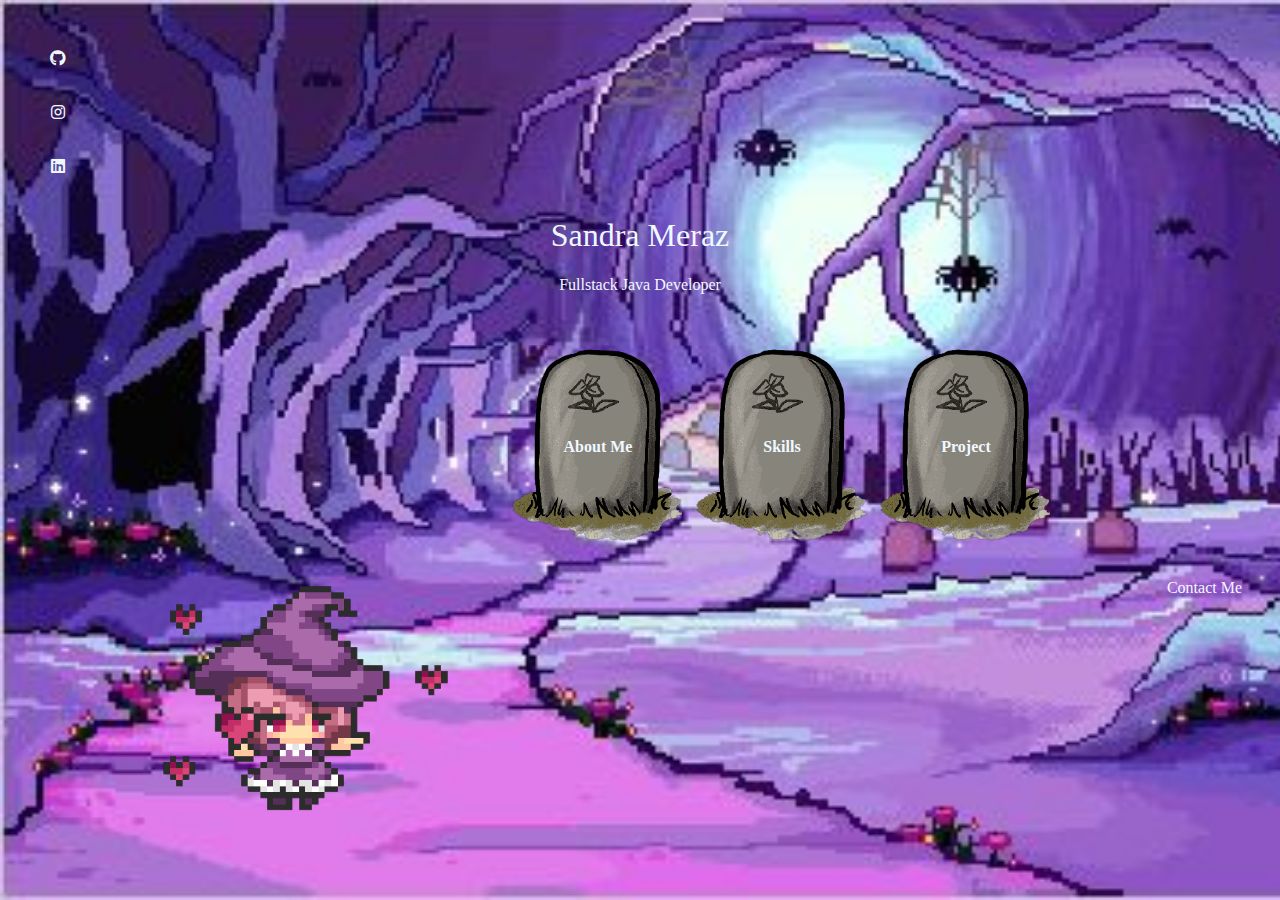
==== index.html @ a378441b "Se crea página index y hoja de estilos de página principal" ====
<!doctype html>
<html lang="en">
  <head>
    <meta charset="utf-8">
    <meta name="viewport" content="width=device-width, initial-scale=1">
    <title>Portafolio SM</title>
    <link href="https://cdn.jsdelivr.net/npm/bootstrap@5.3.2/dist/css/bootstrap.min.css" rel="stylesheet" integrity="sha384-T3c6CoIi6uLrA9TneNEoa7RxnatzjcDSCmG1MXxSR1GAsXEV/Dwwykc2MPK8M2HN" crossorigin="anonymous">
    <link rel="stylesheet" href="https://cdnjs.cloudflare.com/ajax/libs/font-awesome/6.2.1/css/all.min.css">
    <link rel="stylesheet" href="./styles.css">

</head>

  <body>
    <header>
        <div class="wrapper">
            <div class="box vertical">
                <a href="#"><i class="fa-brands fa-github"></i></a>
            <a href="#"><i class="fab fa-instagram"></i></a>
            <a href="#"><i class="fab fa-linkedin"></i></a>
            </div>
          </div>
            <div class="box horizontal">
                <h1>Sandra Meraz</h1>
                <h4>Fullstack Java Developer</h4>
            </div>
    </header>
    
    <div class="tumbas">
    <div class="containergrave">
        <div>
            <img src="./src/img/grave-removebg-preview (1).png" alt="tumba" style="height: 200px; width: 180px;">
            <div class="tumba">
                <a href="">About Me</a>
            </div>
        </div>
    </div>
    <div class="containergrave">
        <div>
            <img src="./src/img/grave-removebg-preview (1).png" alt="tumba" style="height: 200px; width: 180px;">
            <div class="tumba">
                <a href="">Skills</a>
            </div>
        </div>
    </div>
    <div class="containergrave">
        <div>
            <img src="./src/img/grave-removebg-preview (1).png" alt="tumba" style="height: 200px; width: 180px;">
            <div class="tumba">
                <a href="">Project</a>
            </div>
        </div>
    </div>
    </div>
    <footer>
        <div class="containerwitch">
            <img src="./src/img/yo.png" alt="bruja" class="witch" style="height: 234px; width: 295px;">
        </div>
        <a href="#"> Contact Me</a>
    </footer>
    <script src="https://cdn.jsdelivr.net/npm/bootstrap@5.3.2/dist/js/bootstrap.bundle.min.js" integrity="sha384-C6RzsynM9kWDrMNeT87bh95OGNyZPhcTNXj1NW7RuBCsyN/o0jlpcV8Qyq46cDfL" crossorigin="anonymous"></script>
  </body>
</html>
---- styles.css ----
@import url(https://fonts.google.com/specimen/Butcherman?query=butcherman);
@import url(https://fonts.google.com/specimen/Chela+One?query=chela);
@import url(https://fonts.google.com/specimen/Denk+One?query=denk);

*{
    background-image: url(./src/img/background.jpg);
    background-repeat: no-repeat;
    background-attachment: fixed;
    background-size: cover;
    color: aliceblue;
}

header{
padding-bottom: 30px;
}
header h1{
    /* Sandra Meraz */
    font-family: 'Butcherman';
    font-style: normal;
    font-weight: 400;
    text-align: center;
    color: aliceblue;

}
header h4{
    /* Fullstack Java Developer */
    font-family: 'Chela One';
    font-style: normal;
    font-weight: 400;
    text-align: center;
    color: aliceblue;

}
.horizontal {
    writing-mode: horizontal-tb;
    display: flexbox;
    align-items: center;
  }
  
  .vertical {
    writing-mode: vertical-rl;
    padding-left: 30px;
    padding-top: 30px;
  }

.wrapper a{
    display: inline-block;
    min-height: 40px;
    width: 40px;
    background-color: rgba(255, 255, 255, 0.2);
    margin: 0 10px 10px 0;
    text-align: center;
    line-height: 40px;
    border-radius: 50%;
    color: aliceblue;
    transition: all .5s ease;
}
.wrapper a:hover{
    background-color: darkorchid;
}

.tumbas{
    display: flexbox;
    justify-content: right;
    position: relative;
    left: 500px;
}
.containergrave{
    position: relative;
    display: inline-block;
    text-align: center;
    background:none;
}
.tumba a{
    position: absolute;
    top: 50%;
    left: 50%;
    transform: translate(-50%, -50%);
    background: none;
    color:aliceblue;
    text-decoration: none;
    transition: all .5s ease;
    font-weight: bold;
}
.tumba a:hover{
    color: darkorchid;
    padding-left: 6px;
}
.sociales{
    position: fixed;
    align-items: center;
}
.containerwitch{
    position:absolute;
    padding-left: 120px;
    
}
footer{
    text-align: right;
    padding: 30px;
}
footer a{
    color: aliceblue;
    font-family: 'Denk One';
    text-align: right;
    text-decoration: none;
    border-top: 5px aliceblue;
    border-bottom: 5px aliceblue;
}
/*Animación*/
@keyframes witch{
    from{opacity: 1;}
    to{opacity: 0;}
}
.witch{
    animation-name: witch;
    animation-duration: 4s;
    animation-iteration-count: infinite;
    animation-direction:alternate-reverse;
}
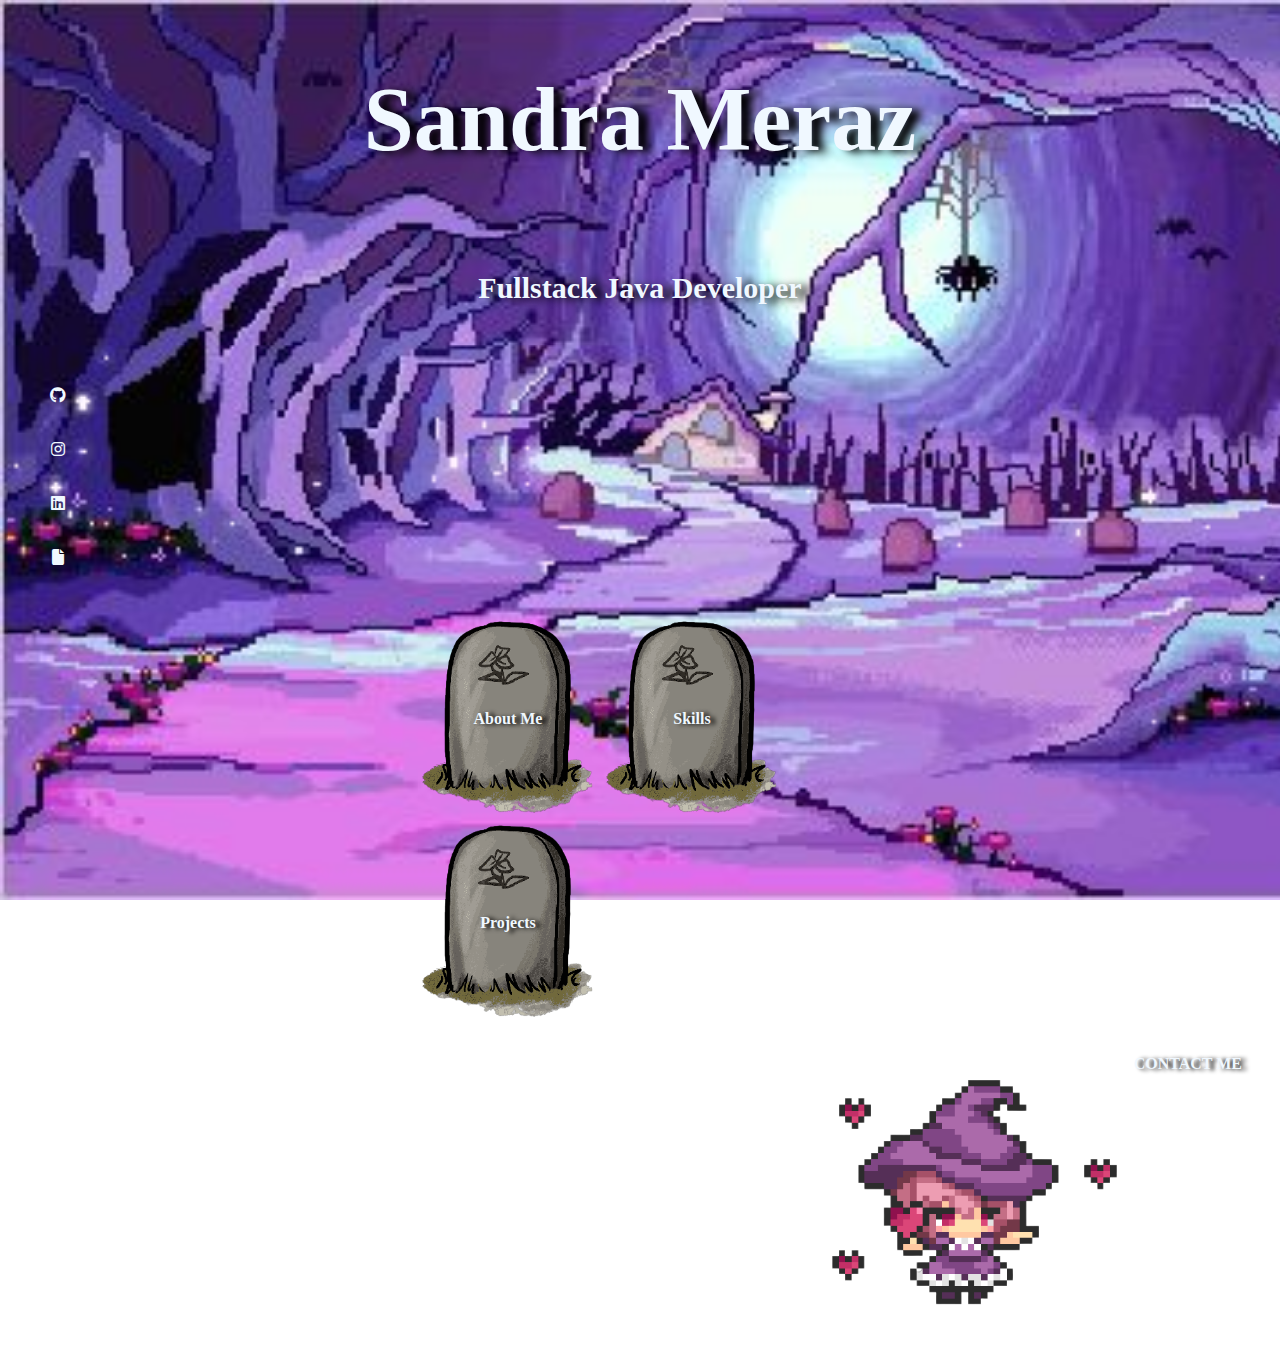
==== commit 9b0bfc33: "Se modifica página about me para que coincida con el diseño de figma" ====
--- a/index.html
+++ b/index.html
@@ -7,55 +7,60 @@
     <link href="https://cdn.jsdelivr.net/npm/bootstrap@5.3.2/dist/css/bootstrap.min.css" rel="stylesheet" integrity="sha384-T3c6CoIi6uLrA9TneNEoa7RxnatzjcDSCmG1MXxSR1GAsXEV/Dwwykc2MPK8M2HN" crossorigin="anonymous">
     <link rel="stylesheet" href="https://cdnjs.cloudflare.com/ajax/libs/font-awesome/6.2.1/css/all.min.css">
     <link rel="stylesheet" href="./styles.css">
-
+    <link rel="shortcut icon" href="./src/img/yo.png" type="image/x-icon">
 </head>
 
   <body>
-    <header>
+    <header class="header">
         <div class="wrapper">
-            <div class="box vertical">
-                <a href="#"><i class="fa-brands fa-github"></i></a>
-            <a href="#"><i class="fab fa-instagram"></i></a>
-            <a href="#"><i class="fab fa-linkedin"></i></a>
-            </div>
-          </div>
+         
             <div class="box horizontal">
                 <h1>Sandra Meraz</h1>
                 <h4>Fullstack Java Developer</h4>
             </div>
+            <div class="box vertical">
+                <a href="https://github.com/SandraMolko"><i class="fa-brands fa-github"></i></a>
+            <a href="https://www.instagram.com/sandramolko/"><i class="fab fa-instagram"></i></a>
+            <a href="https://www.linkedin.com/in/sandra-nallely-meraz-rom%C3%A1n-88569b11a/"><i class="fab fa-linkedin"></i></a>
+            <a href="./src/doc/Sandra_Nallely_Meraz_Román_-_Desarrollador_Fullstack_Java_Jr.pdf" download="Sandra_Nallely_Meraz_Román_-_Desarrollador_Fullstack_Java_Jr.pdf"><i class="fa-solid fa-file"></i></a>
+            </div>
+        </div>
     </header>
-    
+
+    <article class="main">
     <div class="tumbas">
-    <div class="containergrave">
-        <div>
-            <img src="./src/img/grave-removebg-preview (1).png" alt="tumba" style="height: 200px; width: 180px;">
-            <div class="tumba">
-                <a href="">About Me</a>
+        <div class="containergrave">
+            <div>
+                <img src="./src/img/grave-removebg-preview (1).png" alt="tumba" style="height: 200px; width: 180px;">
+                <div class="tumba">
+                    <a href="./aboutme.html">About Me</a>
+                </div>
+            </div>
+        </div>
+        <div class="containergrave">
+            <div>
+                <img src="./src/img/grave-removebg-preview (1).png" alt="tumba" style="height: 200px; width: 180px;">
+                <div class="tumba">
+                    <a href="./skills.html">Skills</a>
+                </div>
+            </div>
+        </div>
+        <div class="containergrave">
+            <div>
+                <img src="./src/img/grave-removebg-preview (1).png" alt="tumba" style="height: 200px; width: 180px;">
+                <div class="tumba">
+                    <a href="./projects.html">Projects</a>
+                </div>
             </div>
         </div>
     </div>
-    <div class="containergrave">
-        <div>
-            <img src="./src/img/grave-removebg-preview (1).png" alt="tumba" style="height: 200px; width: 180px;">
-            <div class="tumba">
-                <a href="">Skills</a>
-            </div>
-        </div>
-    </div>
-    <div class="containergrave">
-        <div>
-            <img src="./src/img/grave-removebg-preview (1).png" alt="tumba" style="height: 200px; width: 180px;">
-            <div class="tumba">
-                <a href="">Project</a>
-            </div>
-        </div>
-    </div>
-    </div>
-    <footer>
+    </article>
+
+    <footer class="footer">
+        <a href="#"> CONTACT ME</a>
         <div class="containerwitch">
             <img src="./src/img/yo.png" alt="bruja" class="witch" style="height: 234px; width: 295px;">
         </div>
-        <a href="#"> Contact Me</a>
     </footer>
     <script src="https://cdn.jsdelivr.net/npm/bootstrap@5.3.2/dist/js/bootstrap.bundle.min.js" integrity="sha384-C6RzsynM9kWDrMNeT87bh95OGNyZPhcTNXj1NW7RuBCsyN/o0jlpcV8Qyq46cDfL" crossorigin="anonymous"></script>
   </body>
--- a/styles.css
+++ b/styles.css
@@ -17,23 +17,27 @@
     /* Sandra Meraz */
     font-family: 'Butcherman';
     font-style: normal;
-    font-weight: 400;
+    font-weight:bold;
     text-align: center;
     color: aliceblue;
+    text-shadow: black 10px 2px 8px;
+    font-size: 90px;
 
 }
 header h4{
     /* Fullstack Java Developer */
     font-family: 'Chela One';
     font-style: normal;
-    font-weight: 400;
+    font-weight: bold;
     text-align: center;
     color: aliceblue;
+    text-shadow: black 10px 2px 8px;
+    font-size: 30px;
 
 }
 .horizontal {
     writing-mode: horizontal-tb;
-    display: flexbox;
+    display:grid;
     align-items: center;
   }
   
@@ -63,7 +67,8 @@
     display: flexbox;
     justify-content: right;
     position: relative;
-    left: 500px;
+    grid-template-columns: 100% 2fr;
+    margin: 0 410px
 }
 .containergrave{
     position: relative;
@@ -81,6 +86,8 @@
     text-decoration: none;
     transition: all .5s ease;
     font-weight: bold;
+    text-shadow: black 5px 1px 4px;
+    font-family: 'Denk One';
 }
 .tumba a:hover{
     color: darkorchid;
@@ -90,11 +97,7 @@
     position: fixed;
     align-items: center;
 }
-.containerwitch{
-    position:absolute;
-    padding-left: 120px;
-    
-}
+
 footer{
     text-align: right;
     padding: 30px;
@@ -106,6 +109,16 @@
     text-decoration: none;
     border-top: 5px aliceblue;
     border-bottom: 5px aliceblue;
+    transition: all .5s ease;
+    font-weight: bold;
+    text-shadow: black 5px 1px 4px;
+}
+footer a:hover{
+    color: darkorchid;
+    padding-right: 6px;
+}
+.containerwitch{
+    margin: 0 120px;
 }
 /*Animación*/
 @keyframes witch{
@@ -118,3 +131,14 @@
     animation-iteration-count: infinite;
     animation-direction:alternate-reverse;
 }
+@media(max-width:991px){
+    .tumbas{
+        text-align: center;
+        position: fixed;
+        align-items: center;
+    }
+    .footer{
+        width: 100%;
+        margin-bottom: 30px;
+    }
+}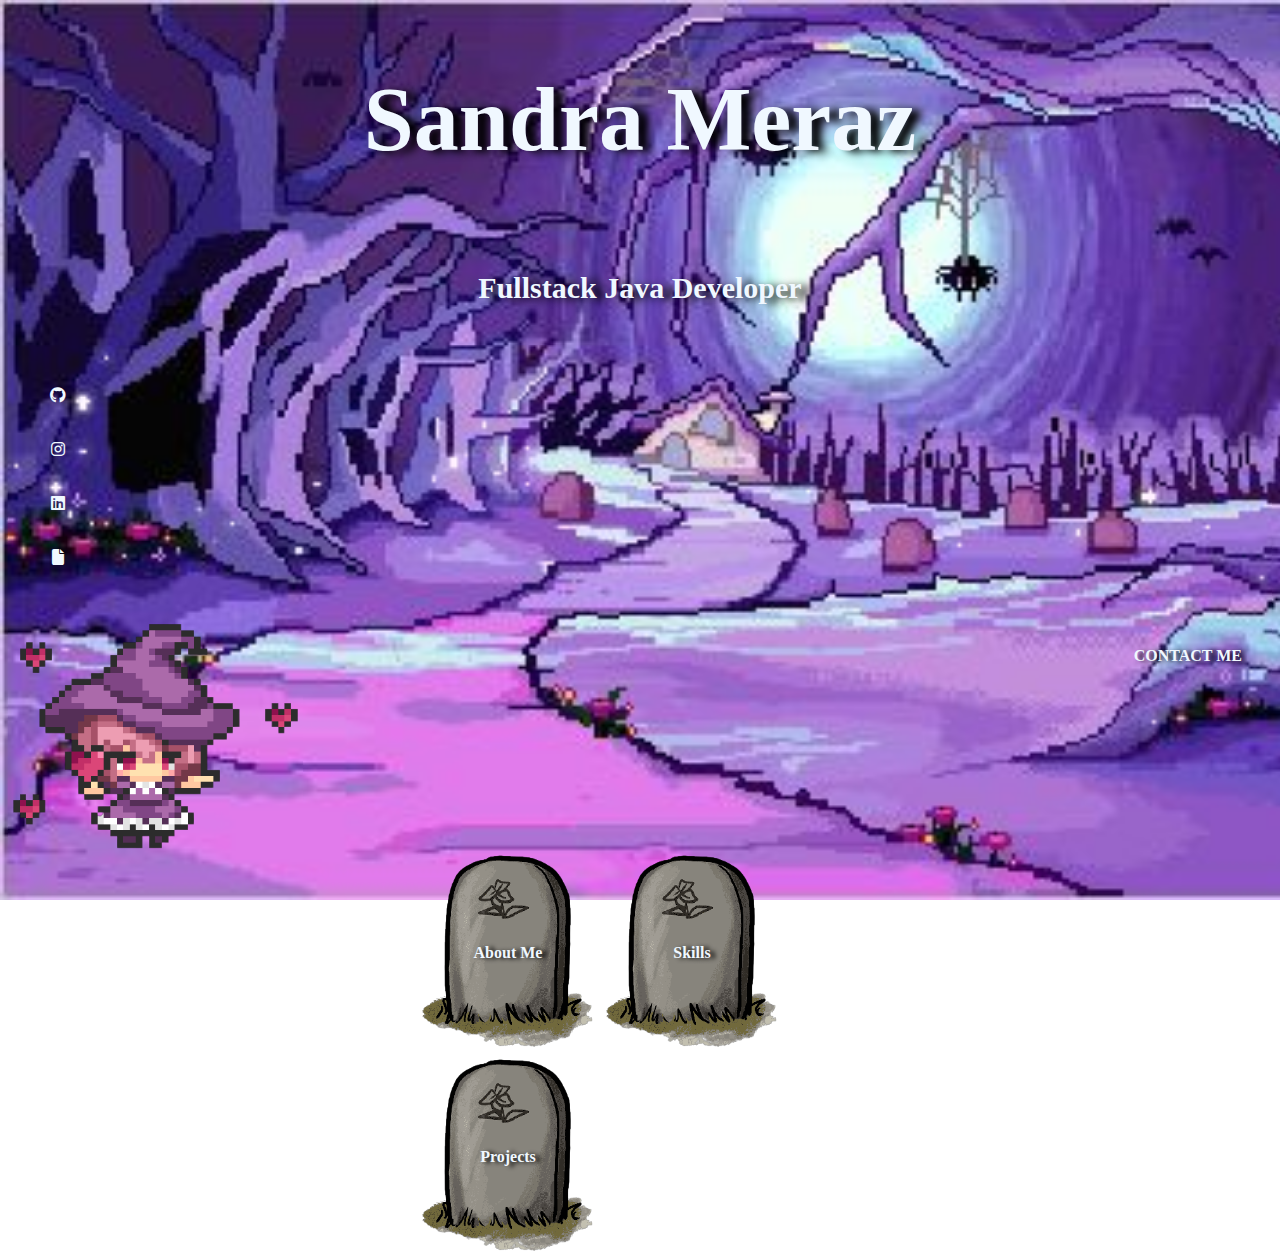
==== commit 3d553e82: "Agregué floats y ayudita que me dio Amy" ====
--- a/index.html
+++ b/index.html
@@ -28,6 +28,7 @@
     </header>
 
     <article class="main">
+            <img src="./src/img/yo.png" alt="bruja" class="witch" style="height: 234px; width: 295px; float:left;" >
     <div class="tumbas">
         <div class="containergrave">
             <div>
@@ -58,9 +59,6 @@
 
     <footer class="footer">
         <a href="#"> CONTACT ME</a>
-        <div class="containerwitch">
-            <img src="./src/img/yo.png" alt="bruja" class="witch" style="height: 234px; width: 295px;">
-        </div>
     </footer>
     <script src="https://cdn.jsdelivr.net/npm/bootstrap@5.3.2/dist/js/bootstrap.bundle.min.js" integrity="sha384-C6RzsynM9kWDrMNeT87bh95OGNyZPhcTNXj1NW7RuBCsyN/o0jlpcV8Qyq46cDfL" crossorigin="anonymous"></script>
   </body>
--- a/styles.css
+++ b/styles.css
@@ -68,7 +68,9 @@
     justify-content: right;
     position: relative;
     grid-template-columns: 100% 2fr;
-    margin: 0 410px
+    margin: 0 410px;
+    float: right;
+
 }
 .containergrave{
     position: relative;
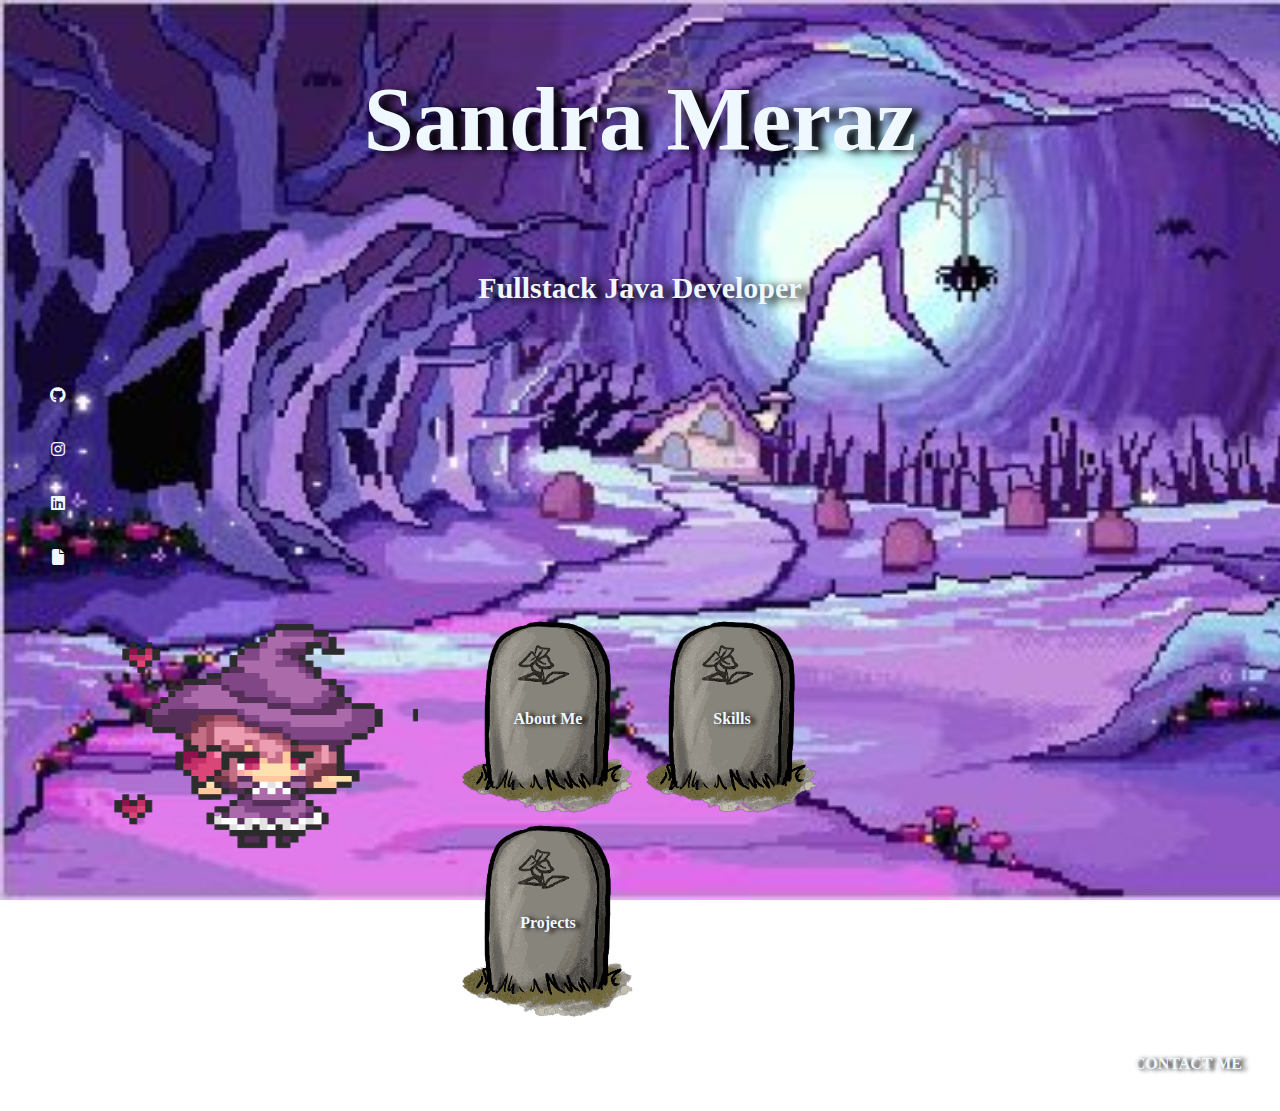
==== commit fc199dc3: "Se agregaron cambios en página about me" ====
--- a/index.html
+++ b/index.html
@@ -28,7 +28,7 @@
     </header>
 
     <article class="main">
-            <img src="./src/img/yo.png" alt="bruja" class="witch" style="height: 234px; width: 295px; float:left;" >
+            <img src="./src/img/yo.png" alt="bruja" class="witch" style="height: 234px; width: 350px; float:left;" >
     <div class="tumbas">
         <div class="containergrave">
             <div>
--- a/styles.css
+++ b/styles.css
@@ -68,9 +68,7 @@
     justify-content: right;
     position: relative;
     grid-template-columns: 100% 2fr;
-    margin: 0 410px;
-    float: right;
-
+    margin: 0 410px
 }
 .containergrave{
     position: relative;
@@ -119,8 +117,8 @@
     color: darkorchid;
     padding-right: 6px;
 }
-.containerwitch{
-    margin: 0 120px;
+.witch{
+    padding-left: 100px;
 }
 /*Animación*/
 @keyframes witch{
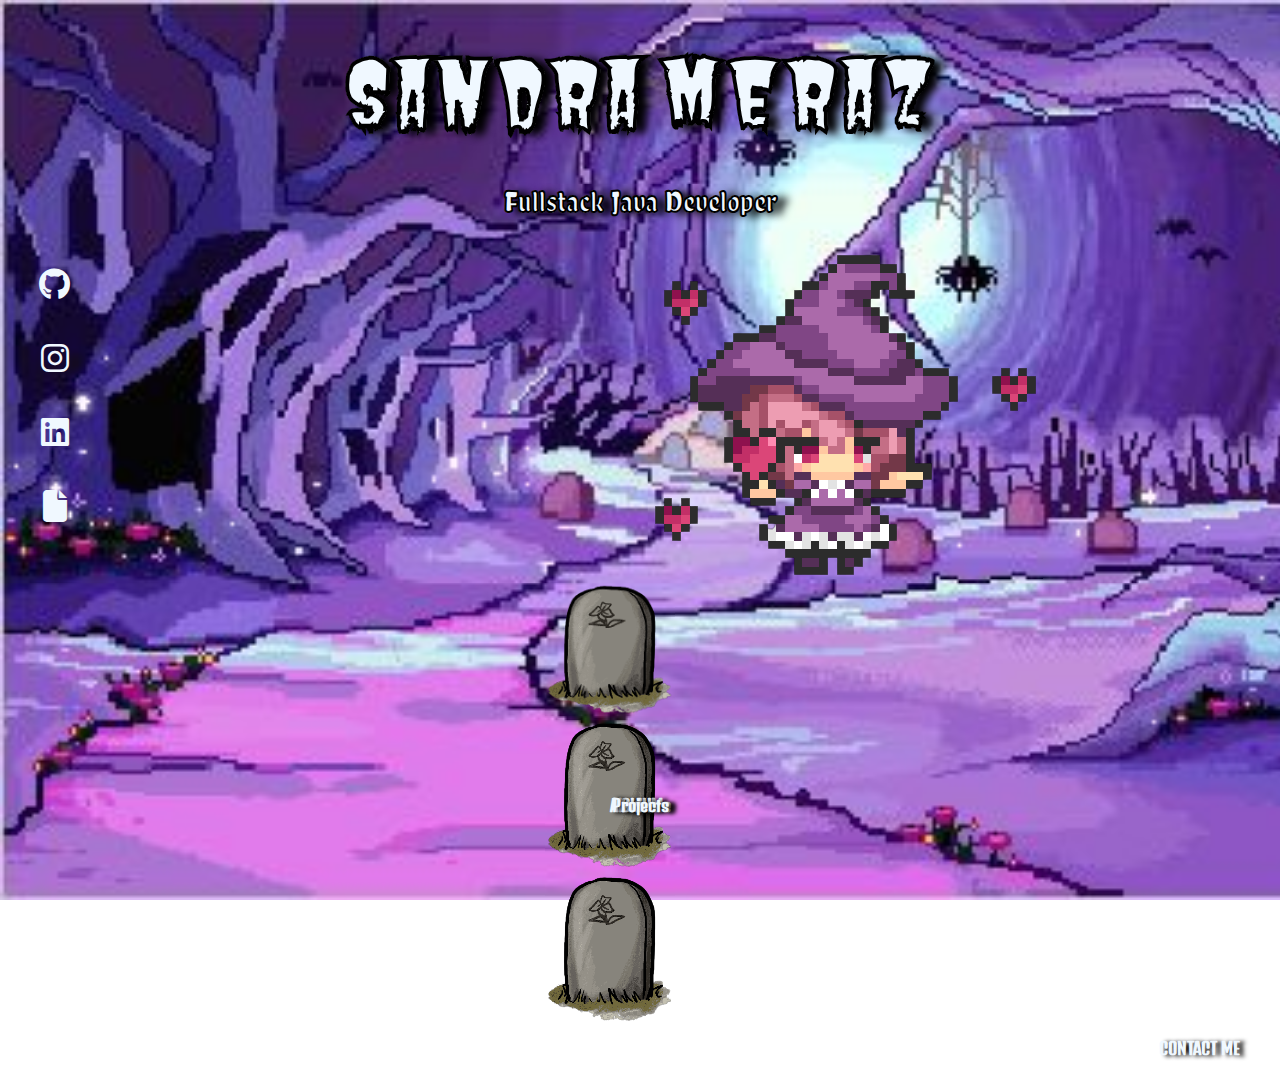
==== commit af923abd: "se corrige responsivo de home" ====
--- a/index.html
+++ b/index.html
@@ -5,61 +5,80 @@
     <meta name="viewport" content="width=device-width, initial-scale=1">
     <title>Portafolio SM</title>
     <link href="https://cdn.jsdelivr.net/npm/bootstrap@5.3.2/dist/css/bootstrap.min.css" rel="stylesheet" integrity="sha384-T3c6CoIi6uLrA9TneNEoa7RxnatzjcDSCmG1MXxSR1GAsXEV/Dwwykc2MPK8M2HN" crossorigin="anonymous">
+    <link rel="stylesheet" href="./styles.css">
+    <link rel="preconnect" href="https://fonts.googleapis.com">
+    <link rel="preconnect" href="https://fonts.gstatic.com" crossorigin>
+    <link href="https://fonts.googleapis.com/css2?family=Butcherman&family=Chela+One&family=Denk+One&display=swap" rel="stylesheet">
     <link rel="stylesheet" href="https://cdnjs.cloudflare.com/ajax/libs/font-awesome/6.2.1/css/all.min.css">
-    <link rel="stylesheet" href="./styles.css">
     <link rel="shortcut icon" href="./src/img/yo.png" type="image/x-icon">
-</head>
+  </head>
 
-  <body>
+  <body class="grid-container">
+
+    <!--Nombre-->
     <header class="header">
-        <div class="wrapper">
-         
-            <div class="box horizontal">
-                <h1>Sandra Meraz</h1>
-                <h4>Fullstack Java Developer</h4>
-            </div>
-            <div class="box vertical">
-                <a href="https://github.com/SandraMolko"><i class="fa-brands fa-github"></i></a>
-            <a href="https://www.instagram.com/sandramolko/"><i class="fab fa-instagram"></i></a>
-            <a href="https://www.linkedin.com/in/sandra-nallely-meraz-rom%C3%A1n-88569b11a/"><i class="fab fa-linkedin"></i></a>
-            <a href="./src/doc/Sandra_Nallely_Meraz_Román_-_Desarrollador_Fullstack_Java_Jr.pdf" download="Sandra_Nallely_Meraz_Román_-_Desarrollador_Fullstack_Java_Jr.pdf"><i class="fa-solid fa-file"></i></a>
-            </div>
-        </div>
+    <h1>Sandra Meraz</h1>
+    <h4>Fullstack Java Developer</h4>
     </header>
 
-    <article class="main">
-            <img src="./src/img/yo.png" alt="bruja" class="witch" style="height: 234px; width: 350px; float:left;" >
-    <div class="tumbas">
-        <div class="containergrave">
-            <div>
-                <img src="./src/img/grave-removebg-preview (1).png" alt="tumba" style="height: 200px; width: 180px;">
-                <div class="tumba">
-                    <a href="./aboutme.html">About Me</a>
-                </div>
+    <!--Social Media-->
+    <section class="section">
+      <div class="container">
+      <div class="wrapper">
+          <div class="box vertical">
+              <a href="https://github.com/SandraMolko" style="background-color: rgba(255, 255, 255, 0.2)"><i class="fa-brands fa-github fa-2x"></i></a>
+          <a href="https://www.instagram.com/sandramolko/"><i class="fab fa-instagram fa-2x"></i></a>
+          <a href="https://www.linkedin.com/in/sandra-nallely-meraz-rom%C3%A1n-88569b11a/"><i class="fab fa-linkedin fa-2x"></i></a>
+          <a href="./src/doc/Sandra_Nallely_Meraz_Román_-_Desarrollador_Fullstack_Java_Jr.pdf" download="Sandra_Nallely_Meraz_Román_-_Desarrollador_Fullstack_Java_Jr.pdf"><i class="fa-solid fa-file fa-2x"></i></a>
+          </div>
+      </div>
+      <div class="witch">
+        <img src="./src/img/yo.png" alt="">
+      </div>
+      </div>
+    </section>
+    <!--Menu tumbas-->
+    <section class="menu">
+      <div class="tumbas">
+        <div class="card-group">
+          <div class="card" style="border: none;">
+            <div class="card-body">
+              <div>
+                  <img src="./src/img/grave-removebg-preview (1).png" alt="tumba" style="height: 150; width: 130px;">
+                  <div class="tumba">
+                      <a href="./aboutme.html">About Me</a>
+                  </div>
+              </div>
             </div>
+          </div>
+          <div class="card" style="border: none;">
+            <div class="card-body">
+              <div>
+                  <img src="./src/img/grave-removebg-preview (1).png" alt="tumba" style="height: 150px; width: 130px;">
+                  <div class="tumba">
+                      <a href="./skills.html">Skills</a>
+                  </div>
+              </div>
+            </div>
+          </div>
+          <div class="card" style="border: none;">
+            <div class="card-body">
+              <div>
+                  <img src="./src/img/grave-removebg-preview (1).png" alt="tumba" style="height: 150px; width: 130px;">
+                  <div class="tumba">
+                      <a href="./projects.html">Projects</a>
+                  </div>
+              </div>
+            </div>
+          </div>
         </div>
-        <div class="containergrave">
-            <div>
-                <img src="./src/img/grave-removebg-preview (1).png" alt="tumba" style="height: 200px; width: 180px;">
-                <div class="tumba">
-                    <a href="./skills.html">Skills</a>
-                </div>
-            </div>
-        </div>
-        <div class="containergrave">
-            <div>
-                <img src="./src/img/grave-removebg-preview (1).png" alt="tumba" style="height: 200px; width: 180px;">
-                <div class="tumba">
-                    <a href="./projects.html">Projects</a>
-                </div>
-            </div>
-        </div>
-    </div>
-    </article>
+      </div>
+   </section>
+    <!--Contact me-->
+    <footer class="footer">
+      <a href="./contactme.html"> CONTACT ME</a>
+  </footer>
 
-    <footer class="footer">
-        <a href="#"> CONTACT ME</a>
-    </footer>
     <script src="https://cdn.jsdelivr.net/npm/bootstrap@5.3.2/dist/js/bootstrap.bundle.min.js" integrity="sha384-C6RzsynM9kWDrMNeT87bh95OGNyZPhcTNXj1NW7RuBCsyN/o0jlpcV8Qyq46cDfL" crossorigin="anonymous"></script>
   </body>
 </html>--- a/styles.css
+++ b/styles.css
@@ -1,18 +1,39 @@
-@import url(https://fonts.google.com/specimen/Butcherman?query=butcherman);
-@import url(https://fonts.google.com/specimen/Chela+One?query=chela);
-@import url(https://fonts.google.com/specimen/Denk+One?query=denk);
-
 *{
+    margin: 0;
+    padding: 0;
+    box-sizing: border-box;
     background-image: url(./src/img/background.jpg);
     background-repeat: no-repeat;
     background-attachment: fixed;
     background-size: cover;
-    color: aliceblue;
-}
-
+}
+body{
+    min-height: 100%;
+}
+html{
+    height: 100%;
+}
+.grid-container > *{
+   border-radius: 0px;
+   padding: 10px;
+}
+/*Header*/
 header{
-padding-bottom: 30px;
-}
+    padding: 0px;
+    margin: 0;
+    grid-area: header;
+    }
+.section{
+    padding: 0px;
+    margin: 0;
+    grid-area: section;
+}
+.menu{
+    padding: 0px;
+    margin: 0;
+    grid-area: menu;
+}
+
 header h1{
     /* Sandra Meraz */
     font-family: 'Butcherman';
@@ -22,6 +43,8 @@
     color: aliceblue;
     text-shadow: black 10px 2px 8px;
     font-size: 90px;
+    -webkit-text-stroke:1px;
+    -webkit-text-stroke-color: black;
 
 }
 header h4{
@@ -33,15 +56,21 @@
     color: aliceblue;
     text-shadow: black 10px 2px 8px;
     font-size: 30px;
-
-}
-.horizontal {
-    writing-mode: horizontal-tb;
-    display:grid;
-    align-items: center;
-  }
-  
-  .vertical {
+    -webkit-text-stroke:1px;
+    -webkit-text-stroke-color: black;
+
+}
+
+.container{
+    /*Social Media*/
+    display: grid;
+    grid-template-columns: repeat(2, 1fr);
+    grid-column-gap: 1em;
+    width: 100%;
+    margin: 0;
+    padding: 0;
+}
+.vertical {
     writing-mode: vertical-rl;
     padding-left: 30px;
     padding-top: 30px;
@@ -49,12 +78,11 @@
 
 .wrapper a{
     display: inline-block;
-    min-height: 40px;
-    width: 40px;
-    background-color: rgba(255, 255, 255, 0.2);
-    margin: 0 10px 10px 0;
+    min-height: 50px;
+    width: 50px;
+    margin: 0 20px 20px 0;
     text-align: center;
-    line-height: 40px;
+    line-height: 50px;
     border-radius: 50%;
     color: aliceblue;
     transition: all .5s ease;
@@ -63,18 +91,20 @@
     background-color: darkorchid;
 }
 
+.witch{
+    /*Brujita*/
+    align-items: center;
+    padding-top: 1em;
+}
+
+/*Tumbas*/
 .tumbas{
-    display: flexbox;
-    justify-content: right;
+   /* text-align: right;*/
     position: relative;
-    grid-template-columns: 100% 2fr;
-    margin: 0 410px
-}
-.containergrave{
-    position: relative;
-    display: inline-block;
-    text-align: center;
-    background:none;
+    padding-right: 60px;
+    display: flex;
+    justify-content: center;
+    align-items: center;
 }
 .tumba a{
     position: absolute;
@@ -93,14 +123,13 @@
     color: darkorchid;
     padding-left: 6px;
 }
-.sociales{
-    position: fixed;
-    align-items: center;
-}
-
+
+/*Footer*/
 footer{
+    padding:0;
+    margin: 0;
     text-align: right;
-    padding: 30px;
+    grid-area: footer;
 }
 footer a{
     color: aliceblue;
@@ -112,14 +141,13 @@
     transition: all .5s ease;
     font-weight: bold;
     text-shadow: black 5px 1px 4px;
+    padding: 0 30px;
 }
 footer a:hover{
     color: darkorchid;
     padding-right: 6px;
 }
-.witch{
-    padding-left: 100px;
-}
+
 /*Animación*/
 @keyframes witch{
     from{opacity: 1;}
@@ -127,18 +155,51 @@
 }
 .witch{
     animation-name: witch;
-    animation-duration: 4s;
+    animation-duration: 2s;
     animation-iteration-count: infinite;
     animation-direction:alternate-reverse;
 }
-@media(max-width:991px){
-    .tumbas{
-        text-align: center;
-        position: fixed;
-        align-items: center;
-    }
-    .footer{
-        width: 100%;
-        margin-bottom: 30px;
+
+@media only screen and (max-width:768px){
+    #container{
+        grid-template-columns: repeat(1, 1fr);
+    }
+}
+
+/*Mobile*/
+.grid-container{
+    display: grid;
+    gap: 0px;
+    grid-template-rows:  auto;
+    grid-template-areas:
+    "header"
+    "section"
+    "menu"
+    "footer"
+    ;
+}
+/*Tablet*/
+@media(min-width:768px){
+    .grid-container{
+        grid-template-columns: auto ;
+        grid-template-rows: auto;
+        grid-template-areas: 
+        "header header"
+        "section section"
+        "menu menu"
+        "footer footer";
+    }
+}
+
+/*Desktop*/
+@media(min-width:900px){
+    .grid-container{
+        grid-template-columns: auto ;
+        grid-template-rows: auto;
+        grid-template-areas: 
+        "header header header"
+        "section section section"
+        "menu menu menu"
+        "footer footer footer";
     }
 }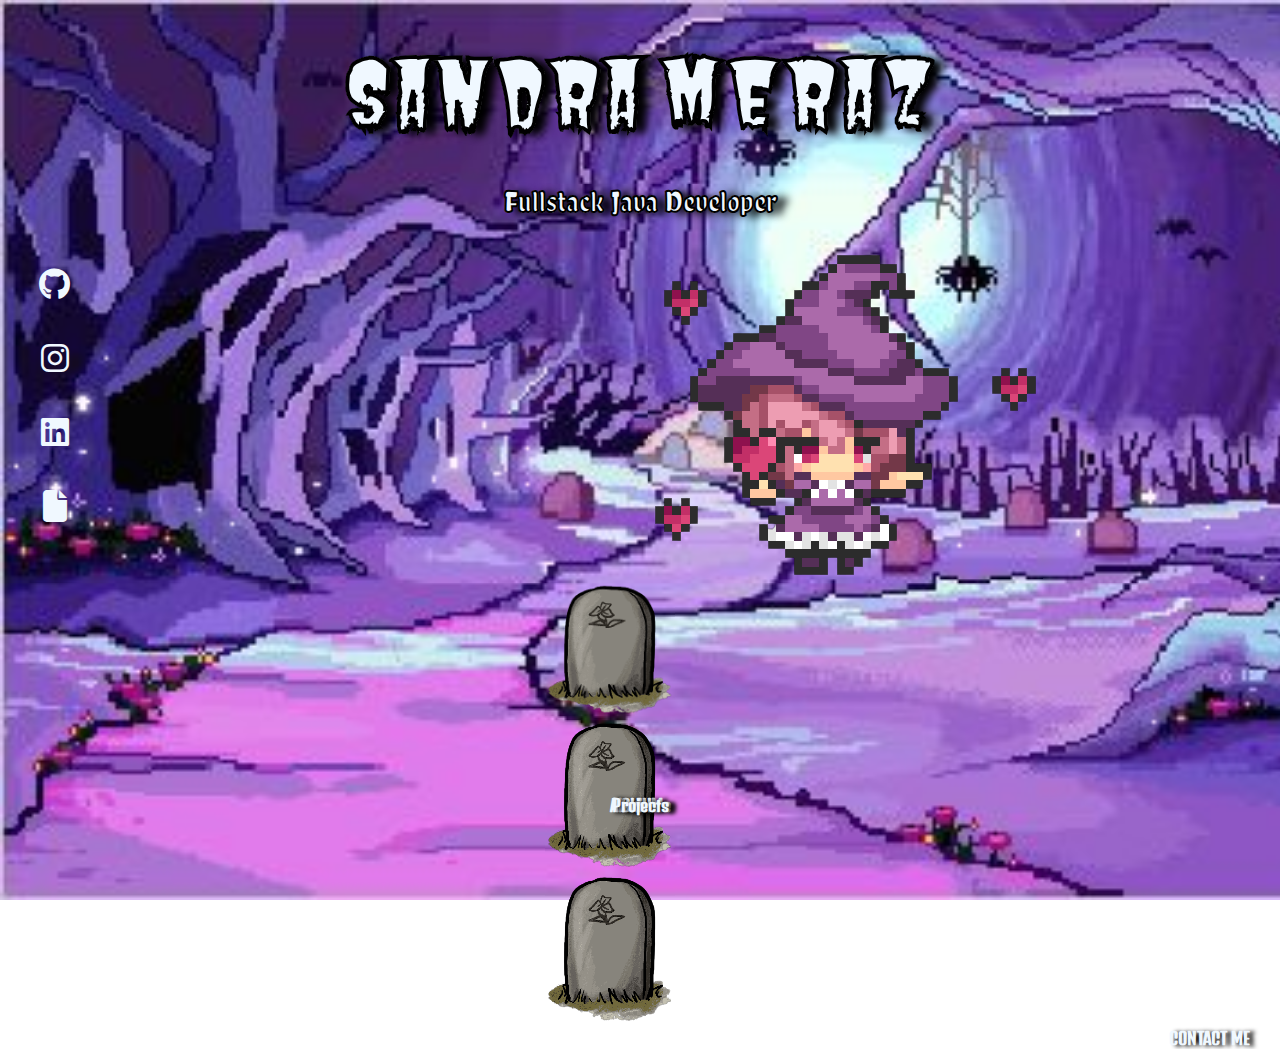
==== commit 5b7d78e1: "Queda lista pagina index" ====
--- a/index.html
+++ b/index.html
@@ -26,9 +26,9 @@
       <div class="container">
       <div class="wrapper">
           <div class="box vertical">
-              <a href="https://github.com/SandraMolko" style="background-color: rgba(255, 255, 255, 0.2)"><i class="fa-brands fa-github fa-2x"></i></a>
-          <a href="https://www.instagram.com/sandramolko/"><i class="fab fa-instagram fa-2x"></i></a>
-          <a href="https://www.linkedin.com/in/sandra-nallely-meraz-rom%C3%A1n-88569b11a/"><i class="fab fa-linkedin fa-2x"></i></a>
+          <a href="https://github.com/SandraMolko" target="_blank"><i class="fa-brands fa-github fa-2x"></i></a>
+          <a href="https://www.instagram.com/sandramolko/" target="_blank"><i class="fab fa-instagram fa-2x"></i></a>
+          <a href="https://www.linkedin.com/in/sandra-nallely-meraz-rom%C3%A1n-88569b11a/" target="_blank"><i class="fab fa-linkedin fa-2x"></i></a>
           <a href="./src/doc/Sandra_Nallely_Meraz_Román_-_Desarrollador_Fullstack_Java_Jr.pdf" download="Sandra_Nallely_Meraz_Román_-_Desarrollador_Fullstack_Java_Jr.pdf"><i class="fa-solid fa-file fa-2x"></i></a>
           </div>
       </div>
--- a/styles.css
+++ b/styles.css
@@ -89,6 +89,7 @@
 }
 .wrapper a:hover{
     background-color: darkorchid;
+    color: darkorchid;
 }
 
 .witch{
@@ -131,6 +132,10 @@
     text-align: right;
     grid-area: footer;
 }
+.footer{
+    padding: 0;
+    margin: 0;
+}
 footer a{
     color: aliceblue;
     font-family: 'Denk One';
@@ -154,6 +159,7 @@
     to{opacity: 0;}
 }
 .witch{
+    min-width: 200px;
     animation-name: witch;
     animation-duration: 2s;
     animation-iteration-count: infinite;
@@ -202,4 +208,10 @@
         "menu menu menu"
         "footer footer footer";
     }
+}
+
+@media only screen and (max-width: 320px) {
+    .witch img {
+      width:200px;
+    }
 }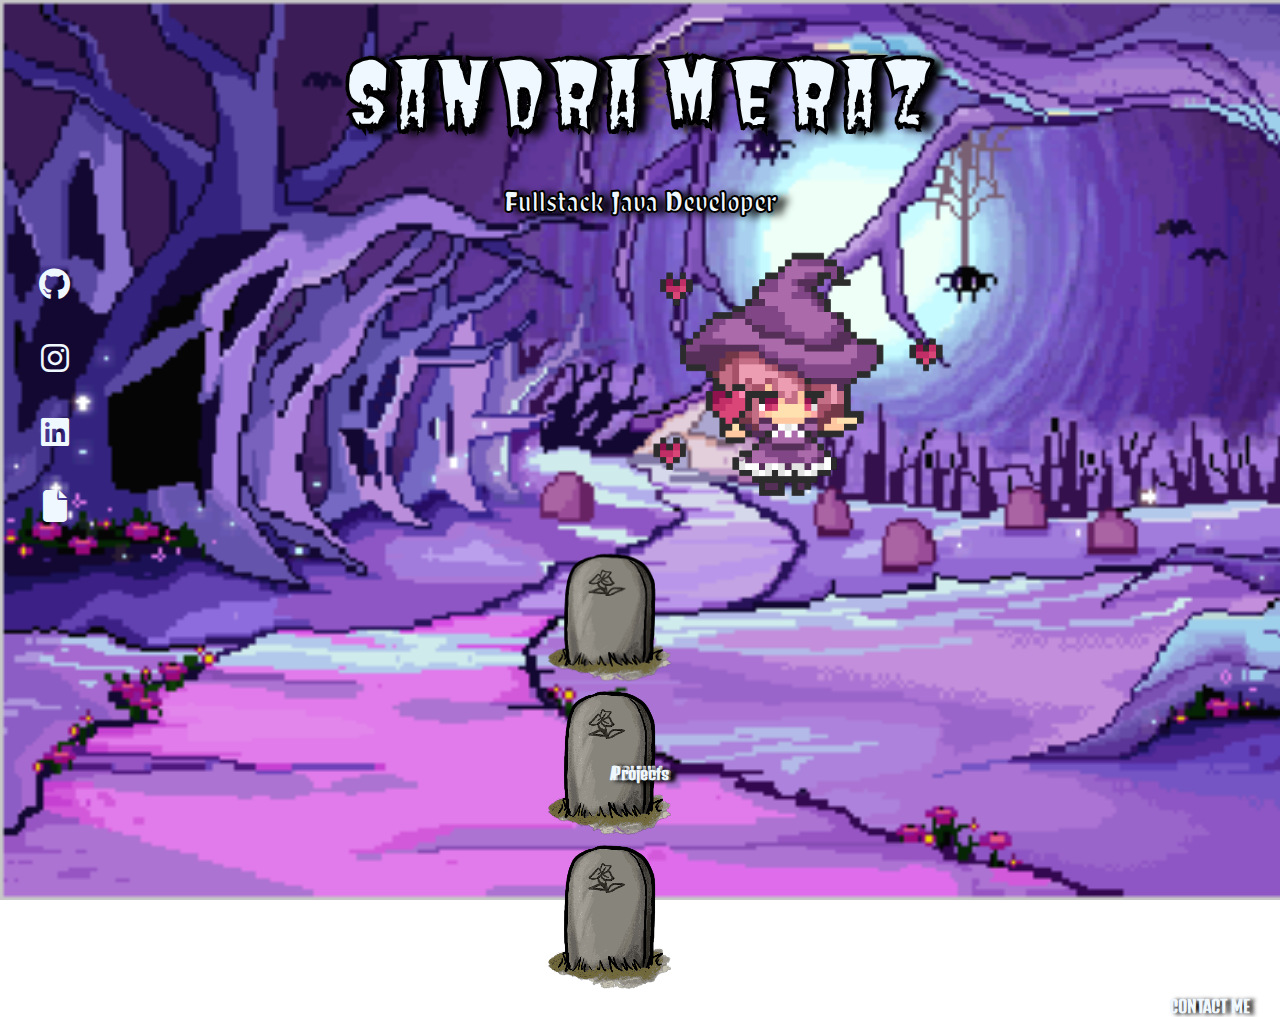
==== commit f7930807: "Se crea página de proyectos y se hace responsiva" ====
--- a/index.html
+++ b/index.html
@@ -33,7 +33,7 @@
           </div>
       </div>
       <div class="witch">
-        <img src="./src/img/yo.png" alt="">
+        <img src="./src/img/yo.png" alt="" style="max-width: 300px;">
       </div>
       </div>
     </section>
--- a/styles.css
+++ b/styles.css
@@ -2,14 +2,14 @@
     margin: 0;
     padding: 0;
     box-sizing: border-box;
-    background-image: url(./src/img/background.jpg);
+}
+body{
+    min-height: 100%;
+    background-image: url(./src/img/animatedbg.gif);
     background-repeat: no-repeat;
     background-attachment: fixed;
     background-size: cover;
 }
-body{
-    min-height: 100%;
-}
 html{
     height: 100%;
 }
@@ -32,6 +32,7 @@
     padding: 0px;
     margin: 0;
     grid-area: menu;
+    
 }
 
 header h1{
@@ -89,7 +90,6 @@
 }
 .wrapper a:hover{
     background-color: darkorchid;
-    color: darkorchid;
 }
 
 .witch{
@@ -106,6 +106,9 @@
     display: flex;
     justify-content: center;
     align-items: center;
+}
+.card{
+    background: none;
 }
 .tumba a{
     position: absolute;
@@ -155,15 +158,21 @@
 
 /*Animación*/
 @keyframes witch{
-    from{opacity: 1;}
-    to{opacity: 0;}
+    from{
+
+        opacity: 1;
+    }
+    to{
+        
+        opacity: 0;
+    }
 }
 .witch{
-    min-width: 200px;
+    max-width: 180px;
     animation-name: witch;
     animation-duration: 2s;
     animation-iteration-count: infinite;
-    animation-direction:alternate-reverse;
+    animation-direction:alternate;
 }
 
 @media only screen and (max-width:768px){
